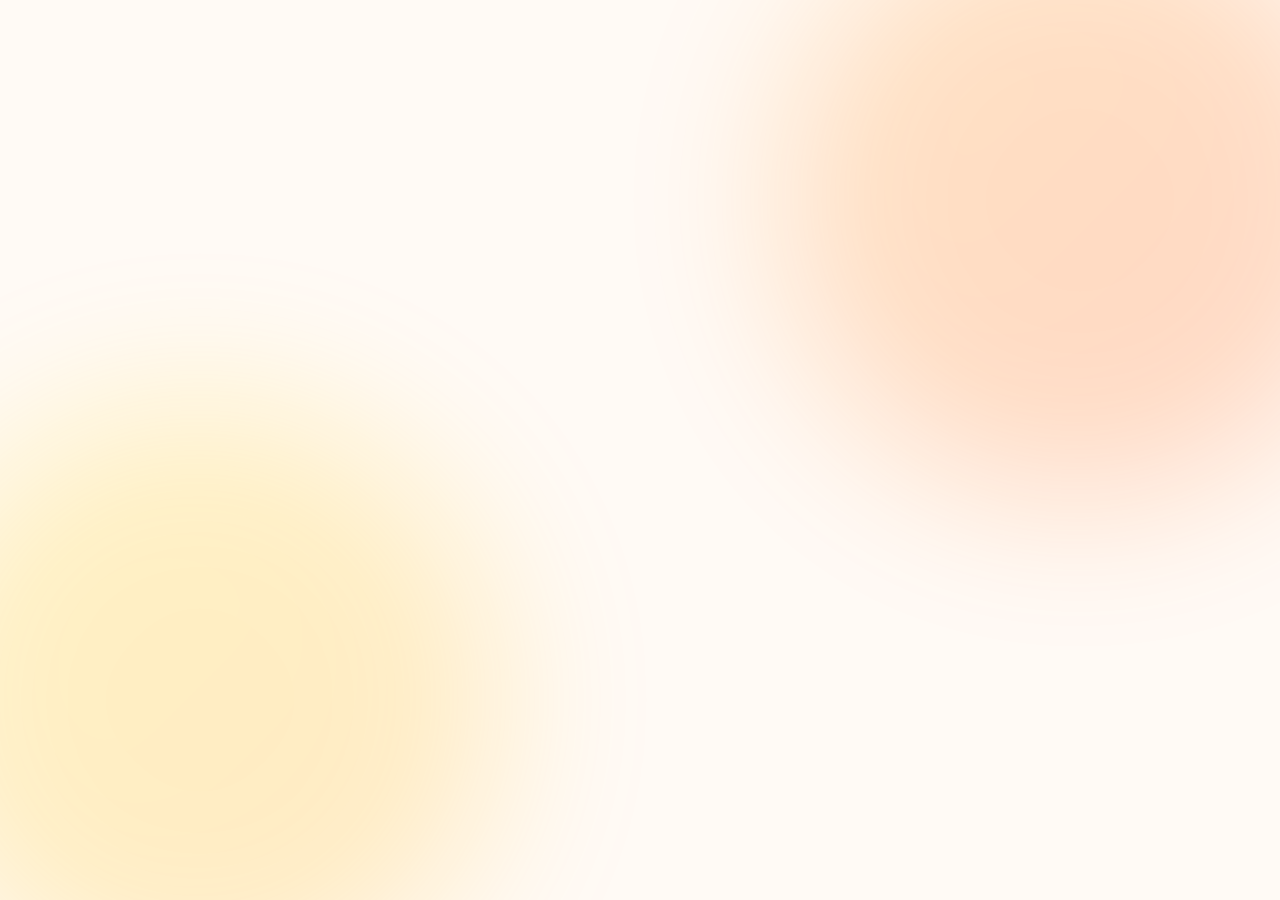
==== index.html @ 1c63714d "first commit" ====
<!DOCTYPE html>
<html lang="en">

<head>
    <meta charset="UTF-8">
    <meta name="viewport" content="width=device-width, initial-scale=1.0">
    <title>Login | NAVANEETH A P</title>
    <link rel="stylesheet" href="styles.css">
    <link rel="preconnect" href="https://fonts.googleapis.com">
    <link rel="preconnect" href="https://fonts.gstatic.com" crossorigin>
    <link href="https://fonts.googleapis.com/css2?family=Outfit:wght@300;400;600;700&display=swap" rel="stylesheet">
    <link rel="stylesheet" href="https://cdnjs.cloudflare.com/ajax/libs/font-awesome/6.4.0/css/all.min.css">
</head>

<body>
    <div class="login-container">
        <div class="login-card fade-in">
            <div class="login-header">
                <h2>Welcome Back</h2>
                <p>Please enter your details to sign in.</p>
            </div>
            <form class="login-form">
                <div class="input-group">
                    <label for="email">Email</label>
                    <input type="email" id="email" placeholder="Enter your email" required>
                </div>
                <div class="input-group">
                    <label for="password">Password</label>
                    <input type="password" id="password" placeholder="Enter your password" required>
                </div>
                <div class="form-actions">
                    <div class="remember-me">
                        <input type="checkbox" id="remember">
                        <label for="remember">Remember me</label>
                    </div>
                    <a href="#" class="forgot-password">Forgot password?</a>
                </div>
                <button type="submit" class="btn primary btn-full">Sign In</button>
            </form>
            <div class="login-footer">
                <p>Don't have an account? <a href="#">Sign up</a></p>
                <a href="home.html" class="back-link"><i class="fas fa-arrow-left"></i> Back to Portfolio</a>
            </div>
        </div>
    </div>

    <script src="script.js"></script>
</body>

</html>
---- styles.css ----
:root {
    --bg-color: #fffaf5;
    /* Creamy White */
    --text-color: #333333;
    /* Dark Gray */
    --accent-color: #ff8c00;
    /* Dark Orange */
    --secondary-color: #ffd700;
    /* Gold */
    --nav-bg: rgba(255, 255, 255, 0.95);
    --card-bg: #ffffff;
    --card-hover: #fff3e0;
    /* Light Orange Tint */
    --border-color: rgba(0, 0, 0, 0.1);
    --gradient-1: linear-gradient(135deg, #ff8c00 0%, #ff4500 100%);
    /* Orange Gradient */
    --gradient-2: linear-gradient(135deg, #ffd700 0%, #ffa500 100%);
    /* Gold Gradient */
    --glass-shadow: 0 10px 30px rgba(0, 0, 0, 0.08);
    /* Soft Shadow */
    --transition: all 0.3s ease;
}

* {
    margin: 0;
    padding: 0;
    box-sizing: border-box;
    font-family: 'Outfit', sans-serif;
    scroll-behavior: smooth;
}

body {
    background-color: var(--bg-color);
    color: var(--text-color);
    line-height: 1.6;
    overflow-x: hidden;
}

/* Header & Nav */
header {
    position: fixed;
    top: 0;
    width: 100%;
    z-index: 1000;
    background: var(--nav-bg);
    backdrop-filter: blur(10px);
    border-bottom: 1px solid var(--border-color);
}

.navbar {
    display: flex;
    justify-content: space-between;
    align-items: center;
    padding: 1rem 5%;
    max-width: 1200px;
    margin: 0 auto;
}

.logo {
    font-size: 1.8rem;
    font-weight: 700;
    color: var(--accent-color);
    /* text-shadow removed for clean light theme */
}

.nav-links {
    display: flex;
    list-style: none;
    gap: 2rem;
}

.nav-links li a {
    text-decoration: none;
    color: var(--text-color);
    font-weight: 500;
    transition: var(--transition);
    position: relative;
}

.nav-links li a::after {
    content: '';
    position: absolute;
    width: 0;
    height: 2px;
    bottom: -5px;
    left: 0;
    background: var(--gradient-1);
    transition: var(--transition);
}

.nav-links li a:hover {
    color: var(--accent-color);
}

.nav-links li a:hover::after {
    width: 100%;
}

.hamburger {
    display: none;
    cursor: pointer;
}

.bar {
    display: block;
    width: 25px;
    height: 3px;
    margin: 5px auto;
    background-color: var(--text-color);
    transition: var(--transition);
}

/* Hero Section */
.hero {
    height: 100vh;
    display: flex;
    align-items: center;
    justify-content: space-between;
    padding: 0 5%;
    max-width: 1200px;
    margin: 0 auto;
    position: relative;
}

.hero-content {
    flex: 1;
    z-index: 1;
}

.greeting {
    font-size: 1.2rem;
    color: var(--secondary-color);
    font-weight: 600;
    letter-spacing: 2px;
    display: block;
    margin-bottom: 0.5rem;
}

.name {
    font-size: 4rem;
    font-weight: 700;
    line-height: 1.1;
    margin-bottom: 1rem;
    background: var(--gradient-1);
    /* Use the orange gradient */
    -webkit-background-clip: text;
    background-clip: text;
    -webkit-text-fill-color: transparent;
}

.description {
    font-size: 1.2rem;
    color: #666;
    /* Darker gray for readability on light bg */
    margin-bottom: 2rem;
    max-width: 500px;
}

.cta-buttons {
    display: flex;
    gap: 1.5rem;
}

.btn {
    padding: 0.8rem 2rem;
    border-radius: 50px;
    text-decoration: none;
    font-weight: 600;
    transition: var(--transition);
    border: none;
    cursor: pointer;
}

.btn.primary {
    background: var(--gradient-1);
    color: white;
    box-shadow: 0 4px 15px rgba(108, 99, 255, 0.4);
}

.btn.primary:hover {
    transform: translateY(-3px);
    box-shadow: 0 8px 25px rgba(108, 99, 255, 0.6);
}

.btn.secondary {
    background: transparent;
    color: var(--text-color);
    border: 2px solid var(--accent-color);
}

.btn.secondary:hover {
    background: rgba(108, 99, 255, 0.1);
    transform: translateY(-3px);
}

.hero-visual {
    flex: 1;
    position: relative;
    display: flex;
    justify-content: center;
    align-items: center;
}

.blob {
    width: 400px;
    height: 400px;
    background: var(--gradient-1);
    border-radius: 30% 70% 70% 30% / 30% 30% 70% 70%;
    animation: morph 8s infinite alternate;
    filter: blur(40px);
    opacity: 0.6;
    position: absolute;
    z-index: 0;
}

@keyframes morph {
    0% {
        border-radius: 30% 70% 70% 30% / 30% 30% 70% 70%;
    }

    25% {
        border-radius: 58% 42% 75% 25% / 76% 46% 54% 24%;
    }

    50% {
        border-radius: 50% 50% 33% 67% / 55% 27% 73% 45%;
    }

    75% {
        border-radius: 33% 67% 58% 42% / 63% 68% 32% 37%;
    }

    100% {
        border-radius: 30% 70% 70% 30% / 30% 30% 70% 70%;
    }
}

/* Sections Common */
.section {
    padding: 5rem 5%;
    max-width: 1200px;
    margin: 0 auto;
}

.section-title {
    font-size: 2.5rem;
    text-align: center;
    margin-bottom: 3rem;
    position: relative;
    display: inline-block;
    left: 50%;
    transform: translateX(-50%);
}

.section-title::after {
    content: '';
    position: absolute;
    width: 60px;
    height: 4px;
    bottom: -10px;
    left: 50%;
    transform: translateX(-50%);
    background: var(--gradient-2);
    border-radius: 2px;
}

/* Skills Section */
.skills-container {
    display: grid;
    grid-template-columns: repeat(auto-fit, minmax(150px, 1fr));
    gap: 2rem;
}

.skill-card {
    background: var(--card-bg);
    border: 1px solid var(--border-color);
    padding: 2rem;
    text-align: center;
    border-radius: 15px;
    transition: var(--transition);
    cursor: default;
    box-shadow: 0 4px 15px rgba(0, 0, 0, 0.05);
}

.skill-card:hover {
    background: var(--card-hover);
    transform: translateY(-5px);
    border-color: var(--accent-color);
    box-shadow: var(--glass-shadow);
}

.skill-card i {
    font-size: 3rem;
    margin-bottom: 1rem;
    color: var(--accent-color);
}

.skill-card h3 {
    font-size: 1.1rem;
    font-weight: 500;
    color: var(--text-color);
}

/* Projects Section */
.projects-grid {
    display: grid;
    grid-template-columns: repeat(auto-fit, minmax(300px, 1fr));
    gap: 2.5rem;
}

.project-card {
    background: var(--card-bg);
    border-radius: 20px;
    overflow: hidden;
    border: 1px solid var(--border-color);
    transition: var(--transition);
    box-shadow: 0 4px 15px rgba(0, 0, 0, 0.05);
}

.project-card:hover {
    transform: translateY(-10px);
    box-shadow: var(--glass-shadow);
}

.project-image {
    height: 200px;
    width: 100%;
    border-bottom: 1px solid var(--border-color);
}

.project-info {
    padding: 1.5rem;
}

.project-info h3 {
    font-size: 1.4rem;
    margin-bottom: 0.5rem;
}

.project-info p {
    color: #aaa;
    margin-bottom: 1rem;
    font-size: 0.95rem;
}

.btn-link {
    color: var(--secondary-color);
    text-decoration: none;
    font-weight: 600;
    display: inline-flex;
    align-items: center;
    gap: 0.5rem;
    transition: var(--transition);
}

.btn-link:hover {
    gap: 0.8rem;
}

/* Services Section */
.services-container {
    display: grid;
    grid-template-columns: repeat(auto-fit, minmax(280px, 1fr));
    gap: 2rem;
}

.service-card {
    background: var(--card-bg);
    padding: 2.5rem;
    border-radius: 20px;
    border: 1px solid var(--border-color);
    transition: var(--transition);
    text-align: center;
}

.service-card:hover {
    background: var(--card-hover);
    transform: translateY(-5px);
    border-color: var(--secondary-color);
}

.service-card i {
    font-size: 2.5rem;
    color: var(--secondary-color);
    margin-bottom: 1.5rem;
}

.service-card h3 {
    font-size: 1.3rem;
    margin-bottom: 1rem;
}

.service-card p {
    color: #aaa;
    font-size: 0.95rem;
}

/* Contact Section */
.contact-container {
    display: flex;
    flex-wrap: wrap;
    gap: 4rem;
    justify-content: center;
}

.contact-info {
    flex: 1;
    min-width: 300px;
}

.contact-item {
    display: flex;
    align-items: center;
    gap: 1.5rem;
    margin-bottom: 2rem;
    background: var(--card-bg);
    padding: 1.5rem;
    border-radius: 15px;
    border: 1px solid var(--border-color);
}

.contact-item i {
    font-size: 1.5rem;
    color: var(--accent-color);
}

.contact-form {
    flex: 1;
    min-width: 300px;
    background: var(--card-bg);
    padding: 2rem;
    border-radius: 20px;
    border: 1px solid var(--border-color);
}

.contact-form input,
.contact-form textarea {
    width: 100%;
    background: #f5f5f5;
    /* Light Gray */
    border: 1px solid var(--border-color);
    padding: 1rem;
    margin-bottom: 1rem;
    border-radius: 10px;
    color: var(--text-color);
    outline: none;
    font-size: 1rem;
    transition: var(--transition);
}

.contact-form input:focus,
.contact-form textarea:focus {
    border-color: var(--accent-color);
}

.contact-form button {
    width: 100%;
}

/* Footer */
footer {
    border-top: 1px solid var(--border-color);
    padding: 2rem 5%;
    text-align: center;
    margin-top: 5rem;
    background: var(--nav-bg);
}

.social-links {
    margin-top: 1.5rem;
    display: flex;
    justify-content: center;
    gap: 1.5rem;
}

.social-links a {
    color: var(--text-color);
    font-size: 1.5rem;
    transition: var(--transition);
}

.social-links a:hover {
    color: var(--accent-color);
    transform: translateY(-3px);
}

/* Animations */
.fade-in {
    opacity: 0;
    transform: translateY(30px);
    transition: opacity 0.6s ease-out, transform 0.6s ease-out;
}

.fade-in.visible {
    opacity: 1;
    transform: translateY(0);
}

/* Media Queries */
@media (max-width: 768px) {
    .nav-links {
        display: none;
        flex-direction: column;
        width: 100%;
        position: absolute;
        top: 100%;
        left: 0;
        background: var(--nav-bg);
        padding: 2rem;
        text-align: center;
    }

    .nav-links.active {
        display: flex;
    }

    .hamburger {
        display: block;
    }

    .hero {
        flex-direction: column-reverse;
        justify-content: center;
        text-align: center;
        padding-top: 100px;
    }

    .hero-content {
        margin-top: 3rem;
    }

    .name {
        font-size: 2.5rem;
    }

    .cta-buttons {
        justify-content: center;
    }

    .blob {
        width: 300px;
        height: 300px;
    }

    .contact-container {
        flex-direction: column;
        gap: 2rem;
    }
}

/* Loading Screen */
#loader-wrapper {
    position: fixed;
    top: 0;
    left: 0;
    width: 100%;
    height: 100%;
    background-color: #fffaf5;
    /* Creamy white background */
    z-index: 9999;
    display: flex;
    justify-content: center;
    align-items: center;
    transition: opacity 0.8s ease-out, visibility 0.8s;
}

#loader-wrapper.fade-out {
    opacity: 0;
    visibility: hidden;
}

.loader-content {
    position: relative;
    width: 150px;
    height: 150px;
    display: flex;
    justify-content: center;
    align-items: center;
}

/* Outer Ring */
.loader-ring {
    position: absolute;
    width: 100%;
    height: 100%;
    border-radius: 50%;
    border: 2px solid transparent;
    border-top-color: #ff8c00;
    /* Dark Orange */
    border-right-color: #ffd700;
    /* Gold */
    animation: spin 1.5s cubic-bezier(0.68, -0.55, 0.27, 1.55) infinite;
}

/* Inner Ring */
.loader-ring-inner {
    position: absolute;
    width: 75%;
    height: 75%;
    border-radius: 50%;
    border: 2px solid transparent;
    border-bottom-color: #ff4500;
    /* Orange Red */
    border-left-color: #ff8c00;
    animation: spin-reverse 1.2s linear infinite;
}

/* Central Logo Placeholder */
.loader-logo {
    font-size: 3rem;
    color: #000;
    animation: pulse 2s ease-in-out infinite;
    z-index: 10;
}

@keyframes spin {
    0% {
        transform: rotate(0deg);
    }

    100% {
        transform: rotate(360deg);
    }
}

@keyframes spin-reverse {
    0% {
        transform: rotate(0deg);
    }

    100% {
        transform: rotate(-360deg);
    }
}

@keyframes pulse {

    0%,
    100% {
        transform: scale(0.95);
        opacity: 0.8;
    }

    50% {
        transform: scale(1.05);
        opacity: 1;
    }
}

/* Login Page Styles */
.login-container {
    height: 100vh;
    display: flex;
    justify-content: center;
    align-items: center;
    background: var(--bg-color);
    padding: 2rem;
    position: relative;
    overflow: hidden;
}

/* Background Effect for Login */
.login-container::before {
    content: '';
    position: absolute;
    width: 600px;
    height: 600px;
    background: var(--gradient-1);
    border-radius: 50%;
    filter: blur(80px);
    opacity: 0.2;
    top: -100px;
    right: -100px;
    z-index: 0;
}

.login-container::after {
    content: '';
    position: absolute;
    width: 600px;
    height: 600px;
    background: var(--gradient-2);
    border-radius: 50%;
    filter: blur(80px);
    opacity: 0.2;
    bottom: -100px;
    left: -100px;
    z-index: 0;
}

.login-card {
    background: rgba(255, 255, 255, 0.05);
    backdrop-filter: blur(20px);
    border: 1px solid var(--border-color);
    padding: 3rem;
    border-radius: 20px;
    width: 100%;
    max-width: 450px;
    z-index: 1;
    box-shadow: var(--glass-shadow);
}

.login-header {
    text-align: center;
    margin-bottom: 2.5rem;
}

.login-header h2 {
    font-size: 2rem;
    margin-bottom: 0.5rem;
    background: linear-gradient(to right, #fff, #aaa);
    -webkit-background-clip: text;
    background-clip: text;
    -webkit-text-fill-color: transparent;
}

.login-header p {
    color: #aaa;
}

.input-group {
    margin-bottom: 1.5rem;
}

.input-group label {
    display: block;
    margin-bottom: 0.5rem;
    color: var(--text-color);
    font-weight: 500;
}

.input-group input {
    width: 100%;
    padding: 1rem;
    background: rgba(0, 0, 0, 0.3);
    border: 1px solid var(--border-color);
    border-radius: 10px;
    color: var(--text-color);
    outline: none;
    transition: var(--transition);
}

.input-group input:focus {
    border-color: var(--accent-color);
    box-shadow: 0 0 10px rgba(108, 99, 255, 0.2);
}

.form-actions {
    display: flex;
    justify-content: space-between;
    align-items: center;
    margin-bottom: 2rem;
    font-size: 0.9rem;
}

.remember-me {
    display: flex;
    align-items: center;
    gap: 0.5rem;
    color: #aaa;
}

.forgot-password {
    color: var(--accent-color);
    text-decoration: none;
    transition: var(--transition);
}

.forgot-password:hover {
    color: #fff;
}

.btn-full {
    width: 100%;
    margin-bottom: 2rem;
}

.login-footer {
    text-align: center;
    border-top: 1px solid var(--border-color);
    padding-top: 1.5rem;
}

.login-footer p {
    color: #aaa;
    margin-bottom: 1rem;
}

.login-footer a {
    color: var(--accent-color);
    text-decoration: none;
    font-weight: 600;
}

.back-link {
    display: inline-block;
    margin-top: 1rem;
    color: var(--text-color);
    font-size: 0.9rem;
    text-decoration: none;
    transition: var(--transition);
}

.back-link:hover {
    color: var(--accent-color);
}
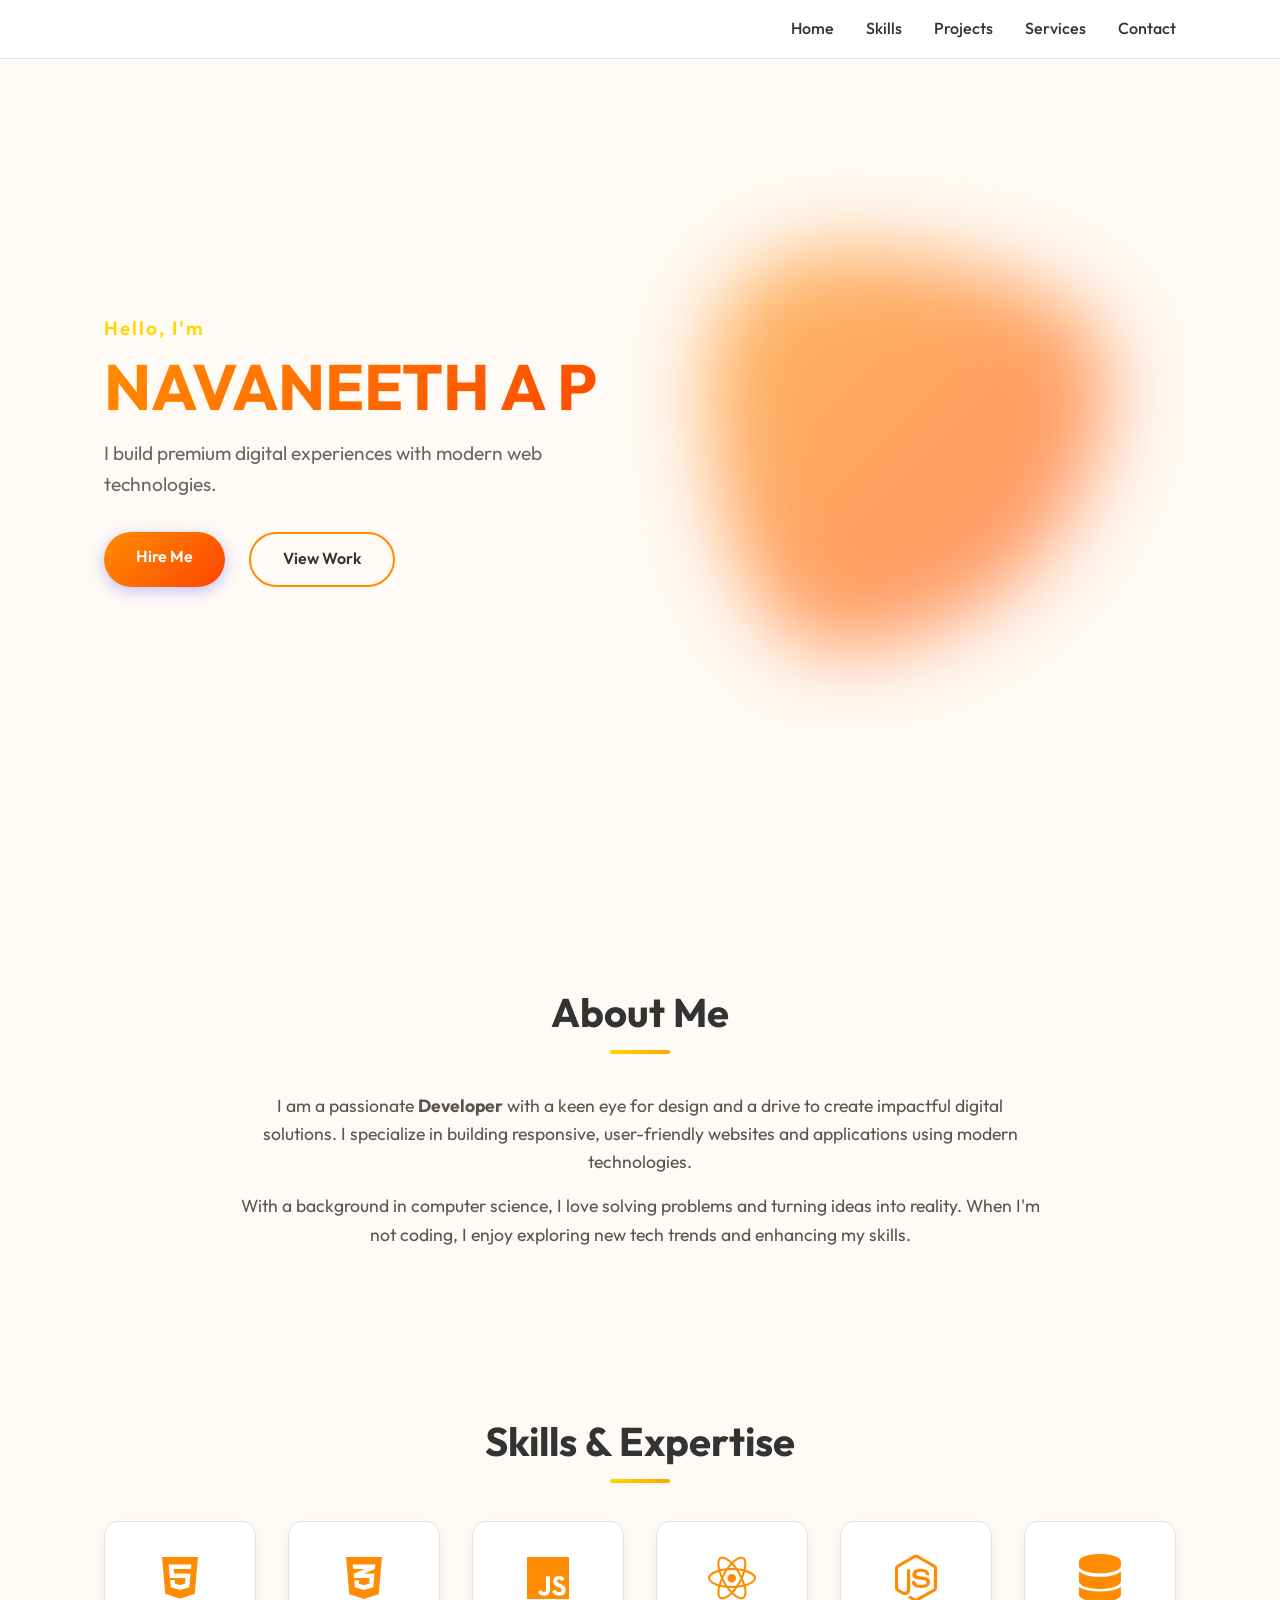
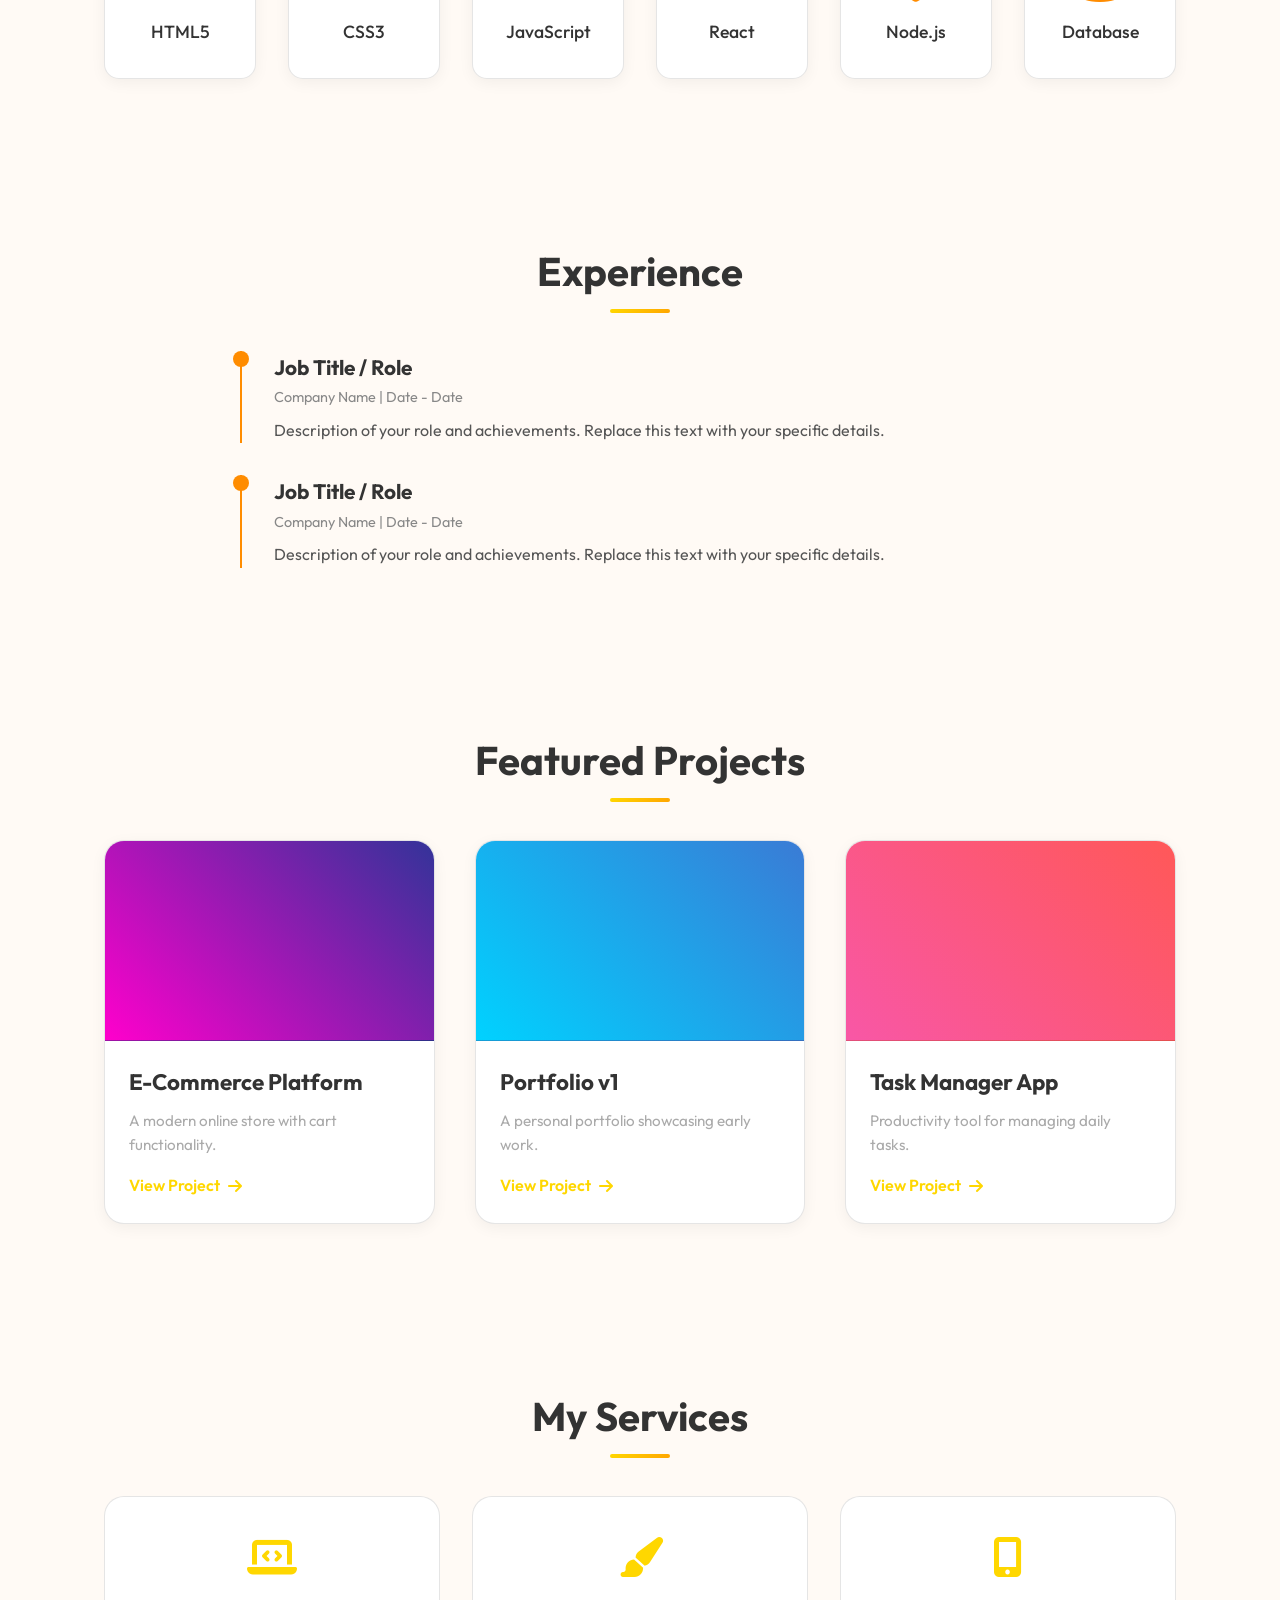
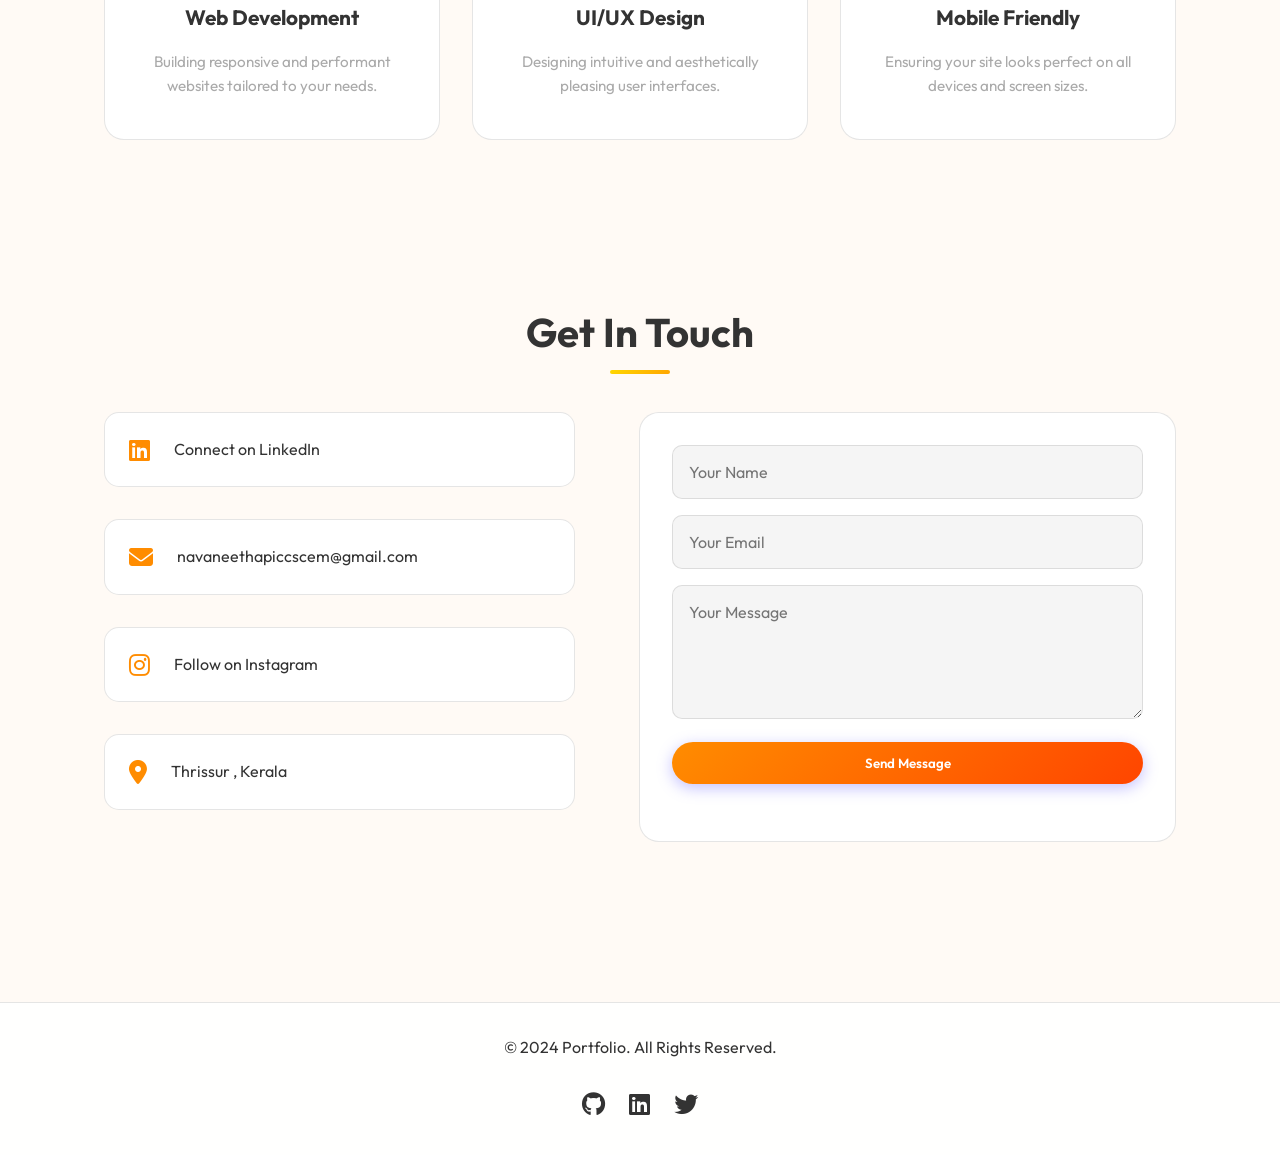
==== commit f50f2641: "Add files via upload" ====
--- a/index.html
+++ b/index.html
@@ -1,50 +1,235 @@
-<!DOCTYPE html>
-<html lang="en">
-
-<head>
-    <meta charset="UTF-8">
-    <meta name="viewport" content="width=device-width, initial-scale=1.0">
-    <title>Login | NAVANEETH A P</title>
-    <link rel="stylesheet" href="styles.css">
-    <link rel="preconnect" href="https://fonts.googleapis.com">
-    <link rel="preconnect" href="https://fonts.gstatic.com" crossorigin>
-    <link href="https://fonts.googleapis.com/css2?family=Outfit:wght@300;400;600;700&display=swap" rel="stylesheet">
-    <link rel="stylesheet" href="https://cdnjs.cloudflare.com/ajax/libs/font-awesome/6.4.0/css/all.min.css">
-</head>
-
-<body>
-    <div class="login-container">
-        <div class="login-card fade-in">
-            <div class="login-header">
-                <h2>Welcome Back</h2>
-                <p>Please enter your details to sign in.</p>
-            </div>
-            <form class="login-form">
-                <div class="input-group">
-                    <label for="email">Email</label>
-                    <input type="email" id="email" placeholder="Enter your email" required>
-                </div>
-                <div class="input-group">
-                    <label for="password">Password</label>
-                    <input type="password" id="password" placeholder="Enter your password" required>
-                </div>
-                <div class="form-actions">
-                    <div class="remember-me">
-                        <input type="checkbox" id="remember">
-                        <label for="remember">Remember me</label>
-                    </div>
-                    <a href="#" class="forgot-password">Forgot password?</a>
-                </div>
-                <button type="submit" class="btn primary btn-full">Sign In</button>
-            </form>
-            <div class="login-footer">
-                <p>Don't have an account? <a href="#">Sign up</a></p>
-                <a href="home.html" class="back-link"><i class="fas fa-arrow-left"></i> Back to Portfolio</a>
-            </div>
-        </div>
-    </div>
-
-    <script src="script.js"></script>
-</body>
-
+<!DOCTYPE html>
+<html lang="en">
+
+<head>
+    <meta charset="UTF-8">
+    <meta name="viewport" content="width=device-width, initial-scale=1.0">
+    <title>Portfolio | NAVANEETH A P</title>
+    <link rel="stylesheet" href="styles.css">
+    <link rel="preconnect" href="https://fonts.googleapis.com">
+    <link rel="preconnect" href="https://fonts.gstatic.com" crossorigin>
+    <link href="https://fonts.googleapis.com/css2?family=Outfit:wght@300;400;600;700&display=swap" rel="stylesheet">
+    <link rel="stylesheet" href="https://cdnjs.cloudflare.com/ajax/libs/font-awesome/6.4.0/css/all.min.css">
+</head>
+
+<body>
+    <!-- Loading Screen -->
+    <div id="loader-wrapper">
+        <div class="loader-content">
+            <div class="loader-ring"></div>
+            <div class="loader-ring-inner"></div>
+            <div class="loader-logo">
+                <i class="fas fa-atom"></i>
+            </div>
+        </div>
+    </div>
+
+    <header id="header">
+        <nav class="navbar">
+            <div class="logo"></div>
+            <ul class="nav-links">
+                <li><a href="#home">Home</a></li>
+                <li><a href="#skills">Skills</a></li>
+                <li><a href="#projects">Projects</a></li>
+                <li><a href="#services">Services</a></li>
+                <li><a href="#contact">Contact</a></li>
+
+            </ul>
+            <div class="hamburger">
+                <span class="bar"></span>
+                <span class="bar"></span>
+                <span class="bar"></span>
+            </div>
+        </nav>
+    </header>
+
+    <main>
+        <section id="home" class="hero">
+            <div class="hero-content">
+                <span class="greeting">Hello, I'm</span>
+                <h1 class="name">NAVANEETH A P</h1>
+                <p class="description">I build premium digital experiences with modern web technologies.</p>
+                <div class="cta-buttons">
+                    <a href="#contact" class="btn primary">Hire Me</a>
+                    <a href="#projects" class="btn secondary">View Work</a>
+                </div>
+            </div>
+            <div class="hero-visual">
+                <div class="blob"></div>
+            </div>
+        </section>
+
+        <section id="about" class="about section">
+            <h2 class="section-title">About Me</h2>
+            <div class="about-content" style="text-align: center; max-width: 800px; margin: 0 auto; color: #555;">
+                <p style="font-size: 1.1rem; margin-bottom: 1rem;">
+                    I am a passionate <strong>Developer</strong> with a keen eye for design and a drive to create
+                    impactful digital solutions.
+                    I specialize in building responsive, user-friendly websites and applications using modern
+                    technologies.
+                </p>
+                <p style="font-size: 1.1rem;">
+                    With a background in computer science, I love solving problems and turning ideas into reality.
+                    When I'm not coding, I enjoy exploring new tech trends and enhancing my skills.
+                </p>
+            </div>
+        </section>
+
+        <section id="skills" class="skills section">
+            <h2 class="section-title">Skills & Expertise</h2>
+            <div class="skills-container">
+                <div class="skill-card fade-in">
+                    <i class="fab fa-html5"></i>
+                    <h3>HTML5</h3>
+                </div>
+                <div class="skill-card fade-in">
+                    <i class="fab fa-css3-alt"></i>
+                    <h3>CSS3</h3>
+                </div>
+                <div class="skill-card fade-in">
+                    <i class="fab fa-js"></i>
+                    <h3>JavaScript</h3>
+                </div>
+                <div class="skill-card fade-in">
+                    <i class="fab fa-react"></i>
+                    <h3>React</h3>
+                </div>
+                <div class="skill-card fade-in">
+                    <i class="fab fa-node-js"></i>
+                    <h3>Node.js</h3>
+                </div>
+                <div class="skill-card fade-in">
+                    <i class="fas fa-database"></i>
+                    <h3>Database</h3>
+                </div>
+            </div>
+        </section>
+
+        <section id="experience" class="experience section">
+            <h2 class="section-title">Experience</h2>
+            <div class="timeline" style="max-width: 800px; margin: 0 auto; position: relative;">
+                <!-- Timeline Item 1 -->
+                <div class="timeline-item fade-in"
+                    style="margin-bottom: 2rem; padding-left: 2rem; border-left: 2px solid var(--accent-color); position: relative;">
+                    <div
+                        style="position: absolute; left: -9px; top: 0; width: 16px; height: 16px; background: var(--accent-color); border-radius: 50%;">
+                    </div>
+                    <h3 style="font-size: 1.3rem; color: var(--text-color);">Job Title / Role</h3>
+                    <span style="font-size: 0.9rem; color: #888;">Company Name | Date - Date</span>
+                    <p style="margin-top: 0.5rem; color: #555;">
+                        Description of your role and achievements. Replace this text with your specific details.
+                    </p>
+                </div>
+                <!-- Timeline Item 2 -->
+                <div class="timeline-item fade-in"
+                    style="padding-left: 2rem; border-left: 2px solid var(--accent-color); position: relative;">
+                    <div
+                        style="position: absolute; left: -9px; top: 0; width: 16px; height: 16px; background: var(--accent-color); border-radius: 50%;">
+                    </div>
+                    <h3 style="font-size: 1.3rem; color: var(--text-color);">Job Title / Role</h3>
+                    <span style="font-size: 0.9rem; color: #888;">Company Name | Date - Date</span>
+                    <p style="margin-top: 0.5rem; color: #555;">
+                        Description of your role and achievements. Replace this text with your specific details.
+                    </p>
+                </div>
+            </div>
+        </section>
+
+        <section id="projects" class="projects section">
+            <h2 class="section-title">Featured Projects</h2>
+            <div class="projects-grid">
+                <div class="project-card fade-in">
+                    <div class="project-image" style="background: linear-gradient(45deg, #ff00cc, #333399);"></div>
+                    <div class="project-info">
+                        <h3>E-Commerce Platform</h3>
+                        <p>A modern online store with cart functionality.</p>
+                        <a href="#" class="btn-link">View Project <i class="fas fa-arrow-right"></i></a>
+                    </div>
+                </div>
+                <div class="project-card fade-in">
+                    <div class="project-image" style="background: linear-gradient(45deg, #00d2ff, #3a7bd5);"></div>
+                    <div class="project-info">
+                        <h3>Portfolio v1</h3>
+                        <p>A personal portfolio showcasing early work.</p>
+                        <a href="#" class="btn-link">View Project <i class="fas fa-arrow-right"></i></a>
+                    </div>
+                </div>
+                <div class="project-card fade-in">
+                    <div class="project-image" style="background: linear-gradient(45deg, #f857a6, #ff5858);"></div>
+                    <div class="project-info">
+                        <h3>Task Manager App</h3>
+                        <p>Productivity tool for managing daily tasks.</p>
+                        <a href="#" class="btn-link">View Project <i class="fas fa-arrow-right"></i></a>
+                    </div>
+                </div>
+            </div>
+        </section>
+
+        <section id="services" class="services section">
+            <h2 class="section-title">My Services</h2>
+            <div class="services-container">
+                <div class="service-card fade-in">
+                    <i class="fas fa-laptop-code"></i>
+                    <h3>Web Development</h3>
+                    <p>Building responsive and performant websites tailored to your needs.</p>
+                </div>
+                <div class="service-card fade-in">
+                    <i class="fas fa-paint-brush"></i>
+                    <h3>UI/UX Design</h3>
+                    <p>Designing intuitive and aesthetically pleasing user interfaces.</p>
+                </div>
+                <div class="service-card fade-in">
+                    <i class="fas fa-mobile-alt"></i>
+                    <h3>Mobile Friendly</h3>
+                    <p>Ensuring your site looks perfect on all devices and screen sizes.</p>
+                </div>
+            </div>
+        </section>
+
+        <section id="contact" class="contact section">
+            <h2 class="section-title">Get In Touch</h2>
+            <div class="contact-container">
+                <div class="contact-info fade-in">
+                    <div class="contact-item">
+                        <i class="fab fa-linkedin"></i>
+                        <p><a href="https://www.linkedin.com/in/navaneeth-a-p-29b653323" target="_blank"
+                                style="color: inherit; text-decoration: none;">Connect on LinkedIn</a></p>
+                    </div>
+                    <div class="contact-item">
+                        <i class="fas fa-envelope"></i>
+                        <p>navaneethapiccscem@gmail.com</p>
+                    </div>
+                    <div class="contact-item">
+                        <i class="fab fa-instagram"></i>
+                        <p><a href="https://www.instagram.com/navaneethhh.ap?igsh=MThvNDBzdDVka2YwcA==" target="_blank"
+                                style="color: inherit; text-decoration: none;">Follow on Instagram</a></p>
+                    </div>
+                    <div class="contact-item">
+                        <i class="fas fa-map-marker-alt"></i>
+                        <p>Thrissur , Kerala</p>
+                    </div>
+                </div>
+                <form class="contact-form fade-in">
+                    <input type="text" placeholder="Your Name" required>
+                    <input type="email" placeholder="Your Email" required>
+                    <textarea placeholder="Your Message" rows="5" required></textarea>
+                    <button type="submit" class="btn primary">Send Message</button>
+                </form>
+            </div>
+        </section>
+    </main>
+
+    <footer>
+        <p>&copy; 2024 Portfolio. All Rights Reserved.</p>
+        <div class="social-links">
+            <a href="#"><i class="fab fa-github"></i></a>
+            <a href="https://www.linkedin.com/in/navaneeth-a-p-29b653323" target="_blank"><i
+                    class="fab fa-linkedin"></i></a>
+            <a href="#"><i class="fab fa-twitter"></i></a>
+        </div>
+    </footer>
+
+    <script src="script.js"></script>
+</body>
+
 </html>
--- a/styles.css
+++ b/styles.css
@@ -1,806 +1,648 @@
-:root {
-    --bg-color: #fffaf5;
-    /* Creamy White */
-    --text-color: #333333;
-    /* Dark Gray */
-    --accent-color: #ff8c00;
-    /* Dark Orange */
-    --secondary-color: #ffd700;
-    /* Gold */
-    --nav-bg: rgba(255, 255, 255, 0.95);
-    --card-bg: #ffffff;
-    --card-hover: #fff3e0;
-    /* Light Orange Tint */
-    --border-color: rgba(0, 0, 0, 0.1);
-    --gradient-1: linear-gradient(135deg, #ff8c00 0%, #ff4500 100%);
-    /* Orange Gradient */
-    --gradient-2: linear-gradient(135deg, #ffd700 0%, #ffa500 100%);
-    /* Gold Gradient */
-    --glass-shadow: 0 10px 30px rgba(0, 0, 0, 0.08);
-    /* Soft Shadow */
-    --transition: all 0.3s ease;
-}
-
-* {
-    margin: 0;
-    padding: 0;
-    box-sizing: border-box;
-    font-family: 'Outfit', sans-serif;
-    scroll-behavior: smooth;
-}
-
-body {
-    background-color: var(--bg-color);
-    color: var(--text-color);
-    line-height: 1.6;
-    overflow-x: hidden;
-}
-
-/* Header & Nav */
-header {
-    position: fixed;
-    top: 0;
-    width: 100%;
-    z-index: 1000;
-    background: var(--nav-bg);
-    backdrop-filter: blur(10px);
-    border-bottom: 1px solid var(--border-color);
-}
-
-.navbar {
-    display: flex;
-    justify-content: space-between;
-    align-items: center;
-    padding: 1rem 5%;
-    max-width: 1200px;
-    margin: 0 auto;
-}
-
-.logo {
-    font-size: 1.8rem;
-    font-weight: 700;
-    color: var(--accent-color);
-    /* text-shadow removed for clean light theme */
-}
-
-.nav-links {
-    display: flex;
-    list-style: none;
-    gap: 2rem;
-}
-
-.nav-links li a {
-    text-decoration: none;
-    color: var(--text-color);
-    font-weight: 500;
-    transition: var(--transition);
-    position: relative;
-}
-
-.nav-links li a::after {
-    content: '';
-    position: absolute;
-    width: 0;
-    height: 2px;
-    bottom: -5px;
-    left: 0;
-    background: var(--gradient-1);
-    transition: var(--transition);
-}
-
-.nav-links li a:hover {
-    color: var(--accent-color);
-}
-
-.nav-links li a:hover::after {
-    width: 100%;
-}
-
-.hamburger {
-    display: none;
-    cursor: pointer;
-}
-
-.bar {
-    display: block;
-    width: 25px;
-    height: 3px;
-    margin: 5px auto;
-    background-color: var(--text-color);
-    transition: var(--transition);
-}
-
-/* Hero Section */
-.hero {
-    height: 100vh;
-    display: flex;
-    align-items: center;
-    justify-content: space-between;
-    padding: 0 5%;
-    max-width: 1200px;
-    margin: 0 auto;
-    position: relative;
-}
-
-.hero-content {
-    flex: 1;
-    z-index: 1;
-}
-
-.greeting {
-    font-size: 1.2rem;
-    color: var(--secondary-color);
-    font-weight: 600;
-    letter-spacing: 2px;
-    display: block;
-    margin-bottom: 0.5rem;
-}
-
-.name {
-    font-size: 4rem;
-    font-weight: 700;
-    line-height: 1.1;
-    margin-bottom: 1rem;
-    background: var(--gradient-1);
-    /* Use the orange gradient */
-    -webkit-background-clip: text;
-    background-clip: text;
-    -webkit-text-fill-color: transparent;
-}
-
-.description {
-    font-size: 1.2rem;
-    color: #666;
-    /* Darker gray for readability on light bg */
-    margin-bottom: 2rem;
-    max-width: 500px;
-}
-
-.cta-buttons {
-    display: flex;
-    gap: 1.5rem;
-}
-
-.btn {
-    padding: 0.8rem 2rem;
-    border-radius: 50px;
-    text-decoration: none;
-    font-weight: 600;
-    transition: var(--transition);
-    border: none;
-    cursor: pointer;
-}
-
-.btn.primary {
-    background: var(--gradient-1);
-    color: white;
-    box-shadow: 0 4px 15px rgba(108, 99, 255, 0.4);
-}
-
-.btn.primary:hover {
-    transform: translateY(-3px);
-    box-shadow: 0 8px 25px rgba(108, 99, 255, 0.6);
-}
-
-.btn.secondary {
-    background: transparent;
-    color: var(--text-color);
-    border: 2px solid var(--accent-color);
-}
-
-.btn.secondary:hover {
-    background: rgba(108, 99, 255, 0.1);
-    transform: translateY(-3px);
-}
-
-.hero-visual {
-    flex: 1;
-    position: relative;
-    display: flex;
-    justify-content: center;
-    align-items: center;
-}
-
-.blob {
-    width: 400px;
-    height: 400px;
-    background: var(--gradient-1);
-    border-radius: 30% 70% 70% 30% / 30% 30% 70% 70%;
-    animation: morph 8s infinite alternate;
-    filter: blur(40px);
-    opacity: 0.6;
-    position: absolute;
-    z-index: 0;
-}
-
-@keyframes morph {
-    0% {
-        border-radius: 30% 70% 70% 30% / 30% 30% 70% 70%;
-    }
-
-    25% {
-        border-radius: 58% 42% 75% 25% / 76% 46% 54% 24%;
-    }
-
-    50% {
-        border-radius: 50% 50% 33% 67% / 55% 27% 73% 45%;
-    }
-
-    75% {
-        border-radius: 33% 67% 58% 42% / 63% 68% 32% 37%;
-    }
-
-    100% {
-        border-radius: 30% 70% 70% 30% / 30% 30% 70% 70%;
-    }
-}
-
-/* Sections Common */
-.section {
-    padding: 5rem 5%;
-    max-width: 1200px;
-    margin: 0 auto;
-}
-
-.section-title {
-    font-size: 2.5rem;
-    text-align: center;
-    margin-bottom: 3rem;
-    position: relative;
-    display: inline-block;
-    left: 50%;
-    transform: translateX(-50%);
-}
-
-.section-title::after {
-    content: '';
-    position: absolute;
-    width: 60px;
-    height: 4px;
-    bottom: -10px;
-    left: 50%;
-    transform: translateX(-50%);
-    background: var(--gradient-2);
-    border-radius: 2px;
-}
-
-/* Skills Section */
-.skills-container {
-    display: grid;
-    grid-template-columns: repeat(auto-fit, minmax(150px, 1fr));
-    gap: 2rem;
-}
-
-.skill-card {
-    background: var(--card-bg);
-    border: 1px solid var(--border-color);
-    padding: 2rem;
-    text-align: center;
-    border-radius: 15px;
-    transition: var(--transition);
-    cursor: default;
-    box-shadow: 0 4px 15px rgba(0, 0, 0, 0.05);
-}
-
-.skill-card:hover {
-    background: var(--card-hover);
-    transform: translateY(-5px);
-    border-color: var(--accent-color);
-    box-shadow: var(--glass-shadow);
-}
-
-.skill-card i {
-    font-size: 3rem;
-    margin-bottom: 1rem;
-    color: var(--accent-color);
-}
-
-.skill-card h3 {
-    font-size: 1.1rem;
-    font-weight: 500;
-    color: var(--text-color);
-}
-
-/* Projects Section */
-.projects-grid {
-    display: grid;
-    grid-template-columns: repeat(auto-fit, minmax(300px, 1fr));
-    gap: 2.5rem;
-}
-
-.project-card {
-    background: var(--card-bg);
-    border-radius: 20px;
-    overflow: hidden;
-    border: 1px solid var(--border-color);
-    transition: var(--transition);
-    box-shadow: 0 4px 15px rgba(0, 0, 0, 0.05);
-}
-
-.project-card:hover {
-    transform: translateY(-10px);
-    box-shadow: var(--glass-shadow);
-}
-
-.project-image {
-    height: 200px;
-    width: 100%;
-    border-bottom: 1px solid var(--border-color);
-}
-
-.project-info {
-    padding: 1.5rem;
-}
-
-.project-info h3 {
-    font-size: 1.4rem;
-    margin-bottom: 0.5rem;
-}
-
-.project-info p {
-    color: #aaa;
-    margin-bottom: 1rem;
-    font-size: 0.95rem;
-}
-
-.btn-link {
-    color: var(--secondary-color);
-    text-decoration: none;
-    font-weight: 600;
-    display: inline-flex;
-    align-items: center;
-    gap: 0.5rem;
-    transition: var(--transition);
-}
-
-.btn-link:hover {
-    gap: 0.8rem;
-}
-
-/* Services Section */
-.services-container {
-    display: grid;
-    grid-template-columns: repeat(auto-fit, minmax(280px, 1fr));
-    gap: 2rem;
-}
-
-.service-card {
-    background: var(--card-bg);
-    padding: 2.5rem;
-    border-radius: 20px;
-    border: 1px solid var(--border-color);
-    transition: var(--transition);
-    text-align: center;
-}
-
-.service-card:hover {
-    background: var(--card-hover);
-    transform: translateY(-5px);
-    border-color: var(--secondary-color);
-}
-
-.service-card i {
-    font-size: 2.5rem;
-    color: var(--secondary-color);
-    margin-bottom: 1.5rem;
-}
-
-.service-card h3 {
-    font-size: 1.3rem;
-    margin-bottom: 1rem;
-}
-
-.service-card p {
-    color: #aaa;
-    font-size: 0.95rem;
-}
-
-/* Contact Section */
-.contact-container {
-    display: flex;
-    flex-wrap: wrap;
-    gap: 4rem;
-    justify-content: center;
-}
-
-.contact-info {
-    flex: 1;
-    min-width: 300px;
-}
-
-.contact-item {
-    display: flex;
-    align-items: center;
-    gap: 1.5rem;
-    margin-bottom: 2rem;
-    background: var(--card-bg);
-    padding: 1.5rem;
-    border-radius: 15px;
-    border: 1px solid var(--border-color);
-}
-
-.contact-item i {
-    font-size: 1.5rem;
-    color: var(--accent-color);
-}
-
-.contact-form {
-    flex: 1;
-    min-width: 300px;
-    background: var(--card-bg);
-    padding: 2rem;
-    border-radius: 20px;
-    border: 1px solid var(--border-color);
-}
-
-.contact-form input,
-.contact-form textarea {
-    width: 100%;
-    background: #f5f5f5;
-    /* Light Gray */
-    border: 1px solid var(--border-color);
-    padding: 1rem;
-    margin-bottom: 1rem;
-    border-radius: 10px;
-    color: var(--text-color);
-    outline: none;
-    font-size: 1rem;
-    transition: var(--transition);
-}
-
-.contact-form input:focus,
-.contact-form textarea:focus {
-    border-color: var(--accent-color);
-}
-
-.contact-form button {
-    width: 100%;
-}
-
-/* Footer */
-footer {
-    border-top: 1px solid var(--border-color);
-    padding: 2rem 5%;
-    text-align: center;
-    margin-top: 5rem;
-    background: var(--nav-bg);
-}
-
-.social-links {
-    margin-top: 1.5rem;
-    display: flex;
-    justify-content: center;
-    gap: 1.5rem;
-}
-
-.social-links a {
-    color: var(--text-color);
-    font-size: 1.5rem;
-    transition: var(--transition);
-}
-
-.social-links a:hover {
-    color: var(--accent-color);
-    transform: translateY(-3px);
-}
-
-/* Animations */
-.fade-in {
-    opacity: 0;
-    transform: translateY(30px);
-    transition: opacity 0.6s ease-out, transform 0.6s ease-out;
-}
-
-.fade-in.visible {
-    opacity: 1;
-    transform: translateY(0);
-}
-
-/* Media Queries */
-@media (max-width: 768px) {
-    .nav-links {
-        display: none;
-        flex-direction: column;
-        width: 100%;
-        position: absolute;
-        top: 100%;
-        left: 0;
-        background: var(--nav-bg);
-        padding: 2rem;
-        text-align: center;
-    }
-
-    .nav-links.active {
-        display: flex;
-    }
-
-    .hamburger {
-        display: block;
-    }
-
-    .hero {
-        flex-direction: column-reverse;
-        justify-content: center;
-        text-align: center;
-        padding-top: 100px;
-    }
-
-    .hero-content {
-        margin-top: 3rem;
-    }
-
-    .name {
-        font-size: 2.5rem;
-    }
-
-    .cta-buttons {
-        justify-content: center;
-    }
-
-    .blob {
-        width: 300px;
-        height: 300px;
-    }
-
-    .contact-container {
-        flex-direction: column;
-        gap: 2rem;
-    }
-}
-
-/* Loading Screen */
-#loader-wrapper {
-    position: fixed;
-    top: 0;
-    left: 0;
-    width: 100%;
-    height: 100%;
-    background-color: #fffaf5;
-    /* Creamy white background */
-    z-index: 9999;
-    display: flex;
-    justify-content: center;
-    align-items: center;
-    transition: opacity 0.8s ease-out, visibility 0.8s;
-}
-
-#loader-wrapper.fade-out {
-    opacity: 0;
-    visibility: hidden;
-}
-
-.loader-content {
-    position: relative;
-    width: 150px;
-    height: 150px;
-    display: flex;
-    justify-content: center;
-    align-items: center;
-}
-
-/* Outer Ring */
-.loader-ring {
-    position: absolute;
-    width: 100%;
-    height: 100%;
-    border-radius: 50%;
-    border: 2px solid transparent;
-    border-top-color: #ff8c00;
-    /* Dark Orange */
-    border-right-color: #ffd700;
-    /* Gold */
-    animation: spin 1.5s cubic-bezier(0.68, -0.55, 0.27, 1.55) infinite;
-}
-
-/* Inner Ring */
-.loader-ring-inner {
-    position: absolute;
-    width: 75%;
-    height: 75%;
-    border-radius: 50%;
-    border: 2px solid transparent;
-    border-bottom-color: #ff4500;
-    /* Orange Red */
-    border-left-color: #ff8c00;
-    animation: spin-reverse 1.2s linear infinite;
-}
-
-/* Central Logo Placeholder */
-.loader-logo {
-    font-size: 3rem;
-    color: #000;
-    animation: pulse 2s ease-in-out infinite;
-    z-index: 10;
-}
-
-@keyframes spin {
-    0% {
-        transform: rotate(0deg);
-    }
-
-    100% {
-        transform: rotate(360deg);
-    }
-}
-
-@keyframes spin-reverse {
-    0% {
-        transform: rotate(0deg);
-    }
-
-    100% {
-        transform: rotate(-360deg);
-    }
-}
-
-@keyframes pulse {
-
-    0%,
-    100% {
-        transform: scale(0.95);
-        opacity: 0.8;
-    }
-
-    50% {
-        transform: scale(1.05);
-        opacity: 1;
-    }
-}
-
-/* Login Page Styles */
-.login-container {
-    height: 100vh;
-    display: flex;
-    justify-content: center;
-    align-items: center;
-    background: var(--bg-color);
-    padding: 2rem;
-    position: relative;
-    overflow: hidden;
-}
-
-/* Background Effect for Login */
-.login-container::before {
-    content: '';
-    position: absolute;
-    width: 600px;
-    height: 600px;
-    background: var(--gradient-1);
-    border-radius: 50%;
-    filter: blur(80px);
-    opacity: 0.2;
-    top: -100px;
-    right: -100px;
-    z-index: 0;
-}
-
-.login-container::after {
-    content: '';
-    position: absolute;
-    width: 600px;
-    height: 600px;
-    background: var(--gradient-2);
-    border-radius: 50%;
-    filter: blur(80px);
-    opacity: 0.2;
-    bottom: -100px;
-    left: -100px;
-    z-index: 0;
-}
-
-.login-card {
-    background: rgba(255, 255, 255, 0.05);
-    backdrop-filter: blur(20px);
-    border: 1px solid var(--border-color);
-    padding: 3rem;
-    border-radius: 20px;
-    width: 100%;
-    max-width: 450px;
-    z-index: 1;
-    box-shadow: var(--glass-shadow);
-}
-
-.login-header {
-    text-align: center;
-    margin-bottom: 2.5rem;
-}
-
-.login-header h2 {
-    font-size: 2rem;
-    margin-bottom: 0.5rem;
-    background: linear-gradient(to right, #fff, #aaa);
-    -webkit-background-clip: text;
-    background-clip: text;
-    -webkit-text-fill-color: transparent;
-}
-
-.login-header p {
-    color: #aaa;
-}
-
-.input-group {
-    margin-bottom: 1.5rem;
-}
-
-.input-group label {
-    display: block;
-    margin-bottom: 0.5rem;
-    color: var(--text-color);
-    font-weight: 500;
-}
-
-.input-group input {
-    width: 100%;
-    padding: 1rem;
-    background: rgba(0, 0, 0, 0.3);
-    border: 1px solid var(--border-color);
-    border-radius: 10px;
-    color: var(--text-color);
-    outline: none;
-    transition: var(--transition);
-}
-
-.input-group input:focus {
-    border-color: var(--accent-color);
-    box-shadow: 0 0 10px rgba(108, 99, 255, 0.2);
-}
-
-.form-actions {
-    display: flex;
-    justify-content: space-between;
-    align-items: center;
-    margin-bottom: 2rem;
-    font-size: 0.9rem;
-}
-
-.remember-me {
-    display: flex;
-    align-items: center;
-    gap: 0.5rem;
-    color: #aaa;
-}
-
-.forgot-password {
-    color: var(--accent-color);
-    text-decoration: none;
-    transition: var(--transition);
-}
-
-.forgot-password:hover {
-    color: #fff;
-}
-
-.btn-full {
-    width: 100%;
-    margin-bottom: 2rem;
-}
-
-.login-footer {
-    text-align: center;
-    border-top: 1px solid var(--border-color);
-    padding-top: 1.5rem;
-}
-
-.login-footer p {
-    color: #aaa;
-    margin-bottom: 1rem;
-}
-
-.login-footer a {
-    color: var(--accent-color);
-    text-decoration: none;
-    font-weight: 600;
-}
-
-.back-link {
-    display: inline-block;
-    margin-top: 1rem;
-    color: var(--text-color);
-    font-size: 0.9rem;
-    text-decoration: none;
-    transition: var(--transition);
-}
-
-.back-link:hover {
-    color: var(--accent-color);
+:root {
+    --bg-color: #fffaf5;
+    /* Creamy White */
+    --text-color: #333333;
+    /* Dark Gray */
+    --accent-color: #ff8c00;
+    /* Dark Orange */
+    --secondary-color: #ffd700;
+    /* Gold */
+    --nav-bg: rgba(255, 255, 255, 0.95);
+    --card-bg: #ffffff;
+    --card-hover: #fff3e0;
+    /* Light Orange Tint */
+    --border-color: rgba(0, 0, 0, 0.1);
+    --gradient-1: linear-gradient(135deg, #ff8c00 0%, #ff4500 100%);
+    /* Orange Gradient */
+    --gradient-2: linear-gradient(135deg, #ffd700 0%, #ffa500 100%);
+    /* Gold Gradient */
+    --glass-shadow: 0 10px 30px rgba(0, 0, 0, 0.08);
+    /* Soft Shadow */
+    --transition: all 0.3s ease;
+}
+
+* {
+    margin: 0;
+    padding: 0;
+    box-sizing: border-box;
+    font-family: 'Outfit', sans-serif;
+    scroll-behavior: smooth;
+}
+
+body {
+    background-color: var(--bg-color);
+    color: var(--text-color);
+    line-height: 1.6;
+    overflow-x: hidden;
+}
+
+/* Header & Nav */
+header {
+    position: fixed;
+    top: 0;
+    width: 100%;
+    z-index: 1000;
+    background: var(--nav-bg);
+    backdrop-filter: blur(10px);
+    border-bottom: 1px solid var(--border-color);
+}
+
+.navbar {
+    display: flex;
+    justify-content: space-between;
+    align-items: center;
+    padding: 1rem 5%;
+    max-width: 1200px;
+    margin: 0 auto;
+}
+
+.logo {
+    font-size: 1.8rem;
+    font-weight: 700;
+    color: var(--accent-color);
+    /* text-shadow removed for clean light theme */
+}
+
+.nav-links {
+    display: flex;
+    list-style: none;
+    gap: 2rem;
+}
+
+.nav-links li a {
+    text-decoration: none;
+    color: var(--text-color);
+    font-weight: 500;
+    transition: var(--transition);
+    position: relative;
+}
+
+.nav-links li a::after {
+    content: '';
+    position: absolute;
+    width: 0;
+    height: 2px;
+    bottom: -5px;
+    left: 0;
+    background: var(--gradient-1);
+    transition: var(--transition);
+}
+
+.nav-links li a:hover {
+    color: var(--accent-color);
+}
+
+.nav-links li a:hover::after {
+    width: 100%;
+}
+
+.hamburger {
+    display: none;
+    cursor: pointer;
+}
+
+.bar {
+    display: block;
+    width: 25px;
+    height: 3px;
+    margin: 5px auto;
+    background-color: var(--text-color);
+    transition: var(--transition);
+}
+
+/* Hero Section */
+.hero {
+    height: 100vh;
+    display: flex;
+    align-items: center;
+    justify-content: space-between;
+    padding: 0 5%;
+    max-width: 1200px;
+    margin: 0 auto;
+    position: relative;
+}
+
+.hero-content {
+    flex: 1;
+    z-index: 1;
+}
+
+.greeting {
+    font-size: 1.2rem;
+    color: var(--secondary-color);
+    font-weight: 600;
+    letter-spacing: 2px;
+    display: block;
+    margin-bottom: 0.5rem;
+}
+
+.name {
+    font-size: 4rem;
+    font-weight: 700;
+    line-height: 1.1;
+    margin-bottom: 1rem;
+    background: var(--gradient-1);
+    /* Use the orange gradient */
+    -webkit-background-clip: text;
+    background-clip: text;
+    -webkit-text-fill-color: transparent;
+}
+
+.description {
+    font-size: 1.2rem;
+    color: #666;
+    /* Darker gray for readability on light bg */
+    margin-bottom: 2rem;
+    max-width: 500px;
+}
+
+.cta-buttons {
+    display: flex;
+    gap: 1.5rem;
+}
+
+.btn {
+    padding: 0.8rem 2rem;
+    border-radius: 50px;
+    text-decoration: none;
+    font-weight: 600;
+    transition: var(--transition);
+    border: none;
+    cursor: pointer;
+}
+
+.btn.primary {
+    background: var(--gradient-1);
+    color: white;
+    box-shadow: 0 4px 15px rgba(108, 99, 255, 0.4);
+}
+
+.btn.primary:hover {
+    transform: translateY(-3px);
+    box-shadow: 0 8px 25px rgba(108, 99, 255, 0.6);
+}
+
+.btn.secondary {
+    background: transparent;
+    color: var(--text-color);
+    border: 2px solid var(--accent-color);
+}
+
+.btn.secondary:hover {
+    background: rgba(108, 99, 255, 0.1);
+    transform: translateY(-3px);
+}
+
+.hero-visual {
+    flex: 1;
+    position: relative;
+    display: flex;
+    justify-content: center;
+    align-items: center;
+}
+
+.blob {
+    width: 400px;
+    height: 400px;
+    background: var(--gradient-1);
+    border-radius: 30% 70% 70% 30% / 30% 30% 70% 70%;
+    animation: morph 8s infinite alternate;
+    filter: blur(40px);
+    opacity: 0.6;
+    position: absolute;
+    z-index: 0;
+}
+
+@keyframes morph {
+    0% {
+        border-radius: 30% 70% 70% 30% / 30% 30% 70% 70%;
+    }
+
+    25% {
+        border-radius: 58% 42% 75% 25% / 76% 46% 54% 24%;
+    }
+
+    50% {
+        border-radius: 50% 50% 33% 67% / 55% 27% 73% 45%;
+    }
+
+    75% {
+        border-radius: 33% 67% 58% 42% / 63% 68% 32% 37%;
+    }
+
+    100% {
+        border-radius: 30% 70% 70% 30% / 30% 30% 70% 70%;
+    }
+}
+
+/* Sections Common */
+.section {
+    padding: 5rem 5%;
+    max-width: 1200px;
+    margin: 0 auto;
+}
+
+.section-title {
+    font-size: 2.5rem;
+    text-align: center;
+    margin-bottom: 3rem;
+    position: relative;
+    display: inline-block;
+    left: 50%;
+    transform: translateX(-50%);
+}
+
+.section-title::after {
+    content: '';
+    position: absolute;
+    width: 60px;
+    height: 4px;
+    bottom: -10px;
+    left: 50%;
+    transform: translateX(-50%);
+    background: var(--gradient-2);
+    border-radius: 2px;
+}
+
+/* Skills Section */
+.skills-container {
+    display: grid;
+    grid-template-columns: repeat(auto-fit, minmax(150px, 1fr));
+    gap: 2rem;
+}
+
+.skill-card {
+    background: var(--card-bg);
+    border: 1px solid var(--border-color);
+    padding: 2rem;
+    text-align: center;
+    border-radius: 15px;
+    transition: var(--transition);
+    cursor: default;
+    box-shadow: 0 4px 15px rgba(0, 0, 0, 0.05);
+}
+
+.skill-card:hover {
+    background: var(--card-hover);
+    transform: translateY(-5px);
+    border-color: var(--accent-color);
+    box-shadow: var(--glass-shadow);
+}
+
+.skill-card i {
+    font-size: 3rem;
+    margin-bottom: 1rem;
+    color: var(--accent-color);
+}
+
+.skill-card h3 {
+    font-size: 1.1rem;
+    font-weight: 500;
+    color: var(--text-color);
+}
+
+/* Projects Section */
+.projects-grid {
+    display: grid;
+    grid-template-columns: repeat(auto-fit, minmax(300px, 1fr));
+    gap: 2.5rem;
+}
+
+.project-card {
+    background: var(--card-bg);
+    border-radius: 20px;
+    overflow: hidden;
+    border: 1px solid var(--border-color);
+    transition: var(--transition);
+    box-shadow: 0 4px 15px rgba(0, 0, 0, 0.05);
+}
+
+.project-card:hover {
+    transform: translateY(-10px);
+    box-shadow: var(--glass-shadow);
+}
+
+.project-image {
+    height: 200px;
+    width: 100%;
+    border-bottom: 1px solid var(--border-color);
+}
+
+.project-info {
+    padding: 1.5rem;
+}
+
+.project-info h3 {
+    font-size: 1.4rem;
+    margin-bottom: 0.5rem;
+}
+
+.project-info p {
+    color: #aaa;
+    margin-bottom: 1rem;
+    font-size: 0.95rem;
+}
+
+.btn-link {
+    color: var(--secondary-color);
+    text-decoration: none;
+    font-weight: 600;
+    display: inline-flex;
+    align-items: center;
+    gap: 0.5rem;
+    transition: var(--transition);
+}
+
+.btn-link:hover {
+    gap: 0.8rem;
+}
+
+/* Services Section */
+.services-container {
+    display: grid;
+    grid-template-columns: repeat(auto-fit, minmax(280px, 1fr));
+    gap: 2rem;
+}
+
+.service-card {
+    background: var(--card-bg);
+    padding: 2.5rem;
+    border-radius: 20px;
+    border: 1px solid var(--border-color);
+    transition: var(--transition);
+    text-align: center;
+}
+
+.service-card:hover {
+    background: var(--card-hover);
+    transform: translateY(-5px);
+    border-color: var(--secondary-color);
+}
+
+.service-card i {
+    font-size: 2.5rem;
+    color: var(--secondary-color);
+    margin-bottom: 1.5rem;
+}
+
+.service-card h3 {
+    font-size: 1.3rem;
+    margin-bottom: 1rem;
+}
+
+.service-card p {
+    color: #aaa;
+    font-size: 0.95rem;
+}
+
+/* Contact Section */
+.contact-container {
+    display: flex;
+    flex-wrap: wrap;
+    gap: 4rem;
+    justify-content: center;
+}
+
+.contact-info {
+    flex: 1;
+    min-width: 300px;
+}
+
+.contact-item {
+    display: flex;
+    align-items: center;
+    gap: 1.5rem;
+    margin-bottom: 2rem;
+    background: var(--card-bg);
+    padding: 1.5rem;
+    border-radius: 15px;
+    border: 1px solid var(--border-color);
+}
+
+.contact-item i {
+    font-size: 1.5rem;
+    color: var(--accent-color);
+}
+
+.contact-form {
+    flex: 1;
+    min-width: 300px;
+    background: var(--card-bg);
+    padding: 2rem;
+    border-radius: 20px;
+    border: 1px solid var(--border-color);
+}
+
+.contact-form input,
+.contact-form textarea {
+    width: 100%;
+    background: #f5f5f5;
+    /* Light Gray */
+    border: 1px solid var(--border-color);
+    padding: 1rem;
+    margin-bottom: 1rem;
+    border-radius: 10px;
+    color: var(--text-color);
+    outline: none;
+    font-size: 1rem;
+    transition: var(--transition);
+}
+
+.contact-form input:focus,
+.contact-form textarea:focus {
+    border-color: var(--accent-color);
+}
+
+.contact-form button {
+    width: 100%;
+}
+
+/* Footer */
+footer {
+    border-top: 1px solid var(--border-color);
+    padding: 2rem 5%;
+    text-align: center;
+    margin-top: 5rem;
+    background: var(--nav-bg);
+}
+
+.social-links {
+    margin-top: 1.5rem;
+    display: flex;
+    justify-content: center;
+    gap: 1.5rem;
+}
+
+.social-links a {
+    color: var(--text-color);
+    font-size: 1.5rem;
+    transition: var(--transition);
+}
+
+.social-links a:hover {
+    color: var(--accent-color);
+    transform: translateY(-3px);
+}
+
+/* Animations */
+.fade-in {
+    opacity: 0;
+    transform: translateY(30px);
+    transition: opacity 0.6s ease-out, transform 0.6s ease-out;
+}
+
+.fade-in.visible {
+    opacity: 1;
+    transform: translateY(0);
+}
+
+/* Media Queries */
+@media (max-width: 768px) {
+    .nav-links {
+        display: none;
+        flex-direction: column;
+        width: 100%;
+        position: absolute;
+        top: 100%;
+        left: 0;
+        background: var(--nav-bg);
+        padding: 2rem;
+        text-align: center;
+    }
+
+    .nav-links.active {
+        display: flex;
+    }
+
+    .hamburger {
+        display: block;
+    }
+
+    .hero {
+        flex-direction: column-reverse;
+        justify-content: center;
+        text-align: center;
+        padding-top: 100px;
+    }
+
+    .hero-content {
+        margin-top: 3rem;
+    }
+
+    .name {
+        font-size: 2.5rem;
+    }
+
+    .cta-buttons {
+        justify-content: center;
+    }
+
+    .blob {
+        width: 300px;
+        height: 300px;
+    }
+
+    .contact-container {
+        flex-direction: column;
+        gap: 2rem;
+    }
+}
+
+/* Loading Screen */
+#loader-wrapper {
+    position: fixed;
+    top: 0;
+    left: 0;
+    width: 100%;
+    height: 100%;
+    background-color: #fffaf5;
+    /* Creamy white background */
+    z-index: 9999;
+    display: flex;
+    justify-content: center;
+    align-items: center;
+    transition: opacity 0.8s ease-out, visibility 0.8s;
+}
+
+#loader-wrapper.fade-out {
+    opacity: 0;
+    visibility: hidden;
+}
+
+.loader-content {
+    position: relative;
+    width: 150px;
+    height: 150px;
+    display: flex;
+    justify-content: center;
+    align-items: center;
+}
+
+/* Outer Ring */
+.loader-ring {
+    position: absolute;
+    width: 100%;
+    height: 100%;
+    border-radius: 50%;
+    border: 2px solid transparent;
+    border-top-color: #ff8c00;
+    /* Dark Orange */
+    border-right-color: #ffd700;
+    /* Gold */
+    animation: spin 1.5s cubic-bezier(0.68, -0.55, 0.27, 1.55) infinite;
+}
+
+/* Inner Ring */
+.loader-ring-inner {
+    position: absolute;
+    width: 75%;
+    height: 75%;
+    border-radius: 50%;
+    border: 2px solid transparent;
+    border-bottom-color: #ff4500;
+    /* Orange Red */
+    border-left-color: #ff8c00;
+    animation: spin-reverse 1.2s linear infinite;
+}
+
+/* Central Logo Placeholder */
+.loader-logo {
+    font-size: 3rem;
+    color: #000;
+    animation: pulse 2s ease-in-out infinite;
+    z-index: 10;
+}
+
+@keyframes spin {
+    0% {
+        transform: rotate(0deg);
+    }
+
+    100% {
+        transform: rotate(360deg);
+    }
+}
+
+@keyframes spin-reverse {
+    0% {
+        transform: rotate(0deg);
+    }
+
+    100% {
+        transform: rotate(-360deg);
+    }
+}
+
+@keyframes pulse {
+
+    0%,
+    100% {
+        transform: scale(0.95);
+        opacity: 0.8;
+    }
+
+    50% {
+        transform: scale(1.05);
+        opacity: 1;
+    }
 }
